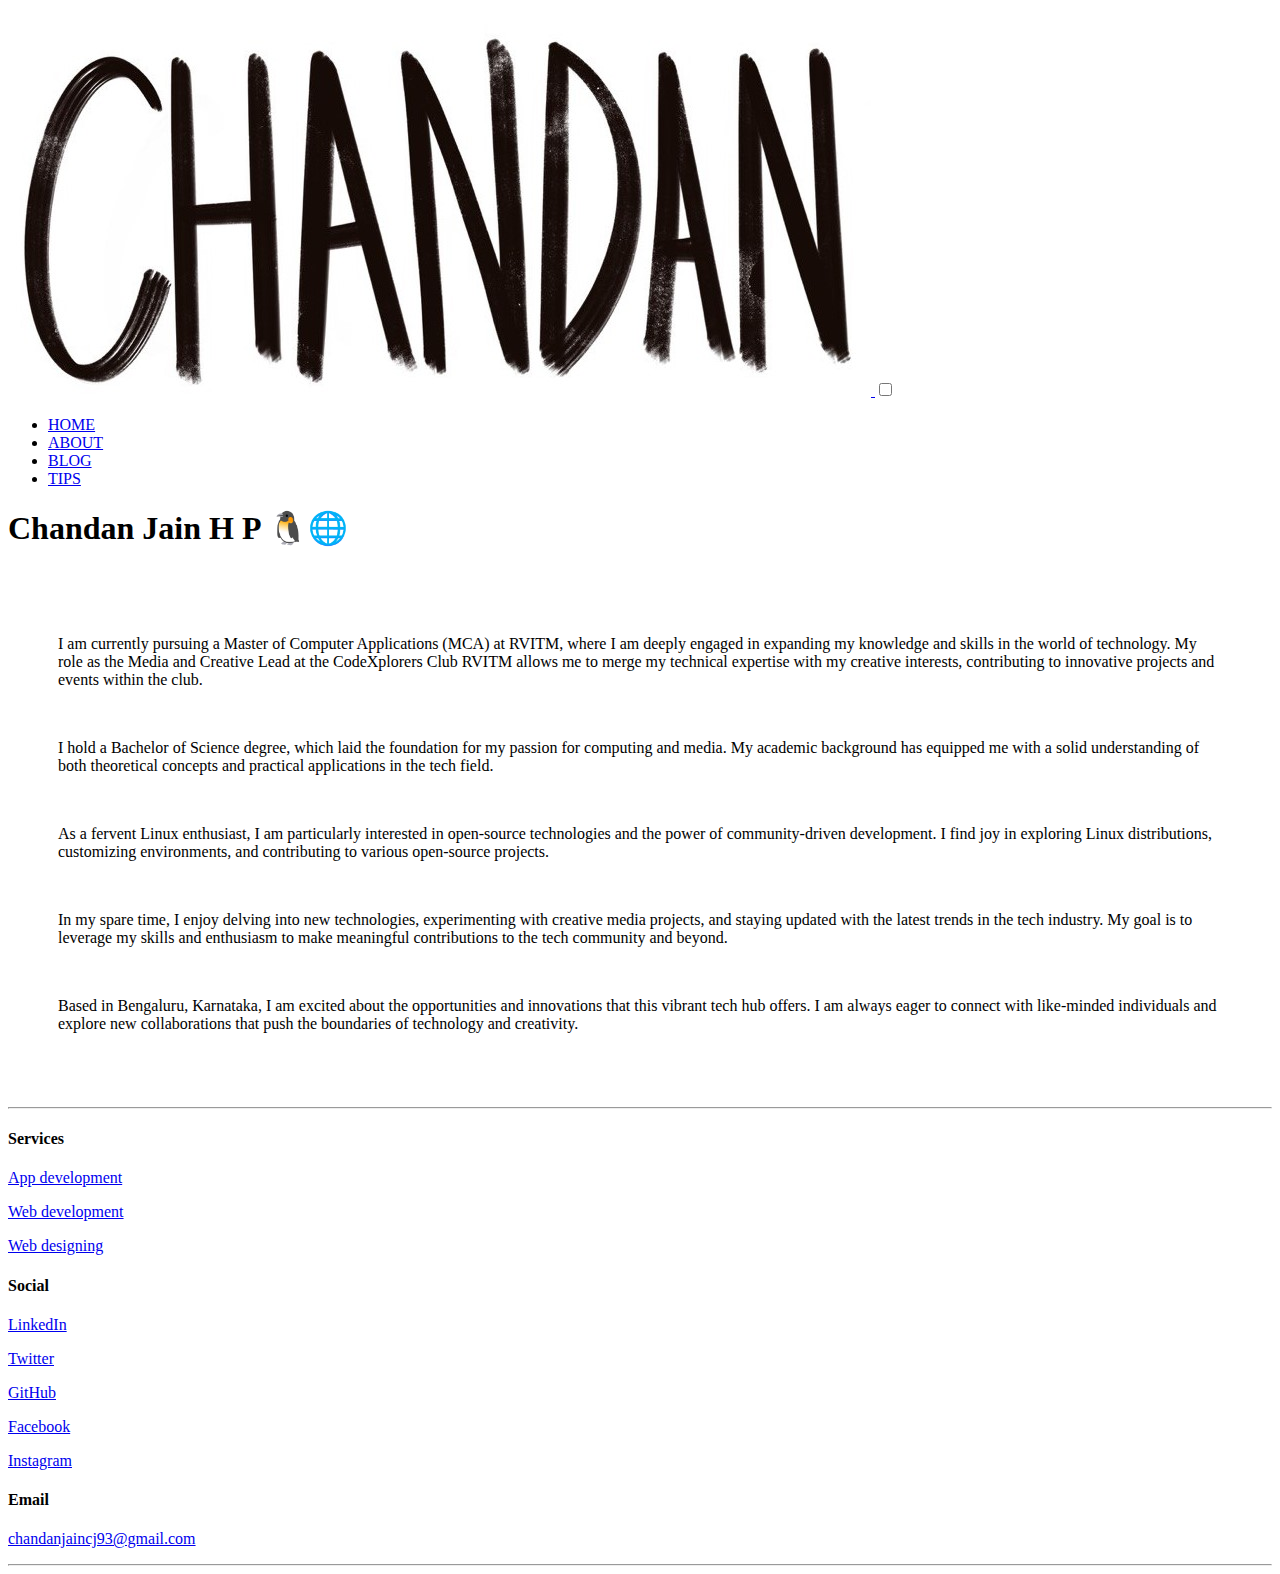
==== about.html @ f886eb3a "update the webpage with the new files" ====
<!DOCTYPE html>
<html lang="en">
<head>
    <meta charset="UTF-8">
    <meta name="viewport" content="width=device-width, initial-scale=1.0">
    <title>About</title>
    <link rel="stylesheet" href="header.css">
    <script src="javaScripty.js"></script>

    <style>
        .bio {
            padding: 50px ;
            
        }
    </style>

</head>
<body>
    <header class="header">
        <div class="header-container">
            <a class="logo" href="home.html">
                <img src="logo.jpg" alt="Company Logo">
            </a>
            <input class="menu-btn" type="checkbox" id="menu-btn">
            <label class="menu-icon" for="menu-btn">
                <span class="navicon"></span>
            </label>
            <ul class="navbar">
                <li class="navbarli"><a href="home.html">HOME</a></li>
                <li class="navbarli"><a href="about.html">ABOUT</a></li>
                <li class="navbarli"><a href="blog.html">BLOG</a></li>
                <li class="navbarli"><a href="tips.html">TIPS</a></li>
            </ul>
        </div>
    </header>

    <main class="divcontainer">
        <h1>Chandan Jain H P 🐧🌐</h1>
        <section class="bio">
           <p>I am currently pursuing a Master of Computer Applications (MCA) at RVITM, where I am deeply engaged in expanding my knowledge and skills in the world of technology. My role as the Media and Creative Lead at the CodeXplorers Club RVITM allows me to merge my technical expertise with my creative interests, contributing to innovative projects and events within the club.</p>
           <br>
           <p>I hold a Bachelor of Science degree, which laid the foundation for my passion for computing and media. My academic background has equipped me with a solid understanding of both theoretical concepts and practical applications in the tech field.</p>
           <br>
            <p>As a fervent Linux enthusiast, I am particularly interested in open-source technologies and the power of community-driven development. I find joy in exploring Linux distributions, customizing environments, and contributing to various open-source projects.</p>
            <br>
            <p>In my spare time, I enjoy delving into new technologies, experimenting with creative media projects, and staying updated with the latest trends in the tech industry. My goal is to leverage my skills and enthusiasm to make meaningful contributions to the tech community and beyond.</p>
            <br>
            <p>Based in Bengaluru, Karnataka, I am excited about the opportunities and innovations that this vibrant tech hub offers. I am always eager to connect with like-minded individuals and explore new collaborations that push the boundaries of technology and creativity.</p>
        
        </section>
    </main>

    <footer class="footer">
        <hr>
        <div class="footer-container">
            <div class="services">
                <h4>Services</h4>
                <p><a href="#">App development</a></p>
                <p><a href="#">Web development</a></p>
                <p><a href="#">Web designing</a></p>
            </div>
            <div class="social-media">
                <h4>Social</h4>
                <p><a href="https://www.linkedin.com/in/chandanjainhp" target="_blank">LinkedIn</a></p>
                <p><a href="https://twitter.com/chandanjainhp" target="_blank">Twitter</a></p>
                <p><a href="https://github.com/chandanjainhp" target="_blank">GitHub</a></p>
                <p><a href="https://www.facebook.com/chandanjaincj" target="_blank">Facebook</a></p>
                <p><a href="https://www.instagram.com/chandanjainhp" target="_blank">Instagram</a></p>
            </div>
            <div class="details">
                <h4>Email</h4>
                <p><a href="mailto:chandanjaincj93@gmail.com">chandanjaincj93@gmail.com</a></p>
            </div>
        </div>
        <hr>
    </footer>

   
</body>
</html>
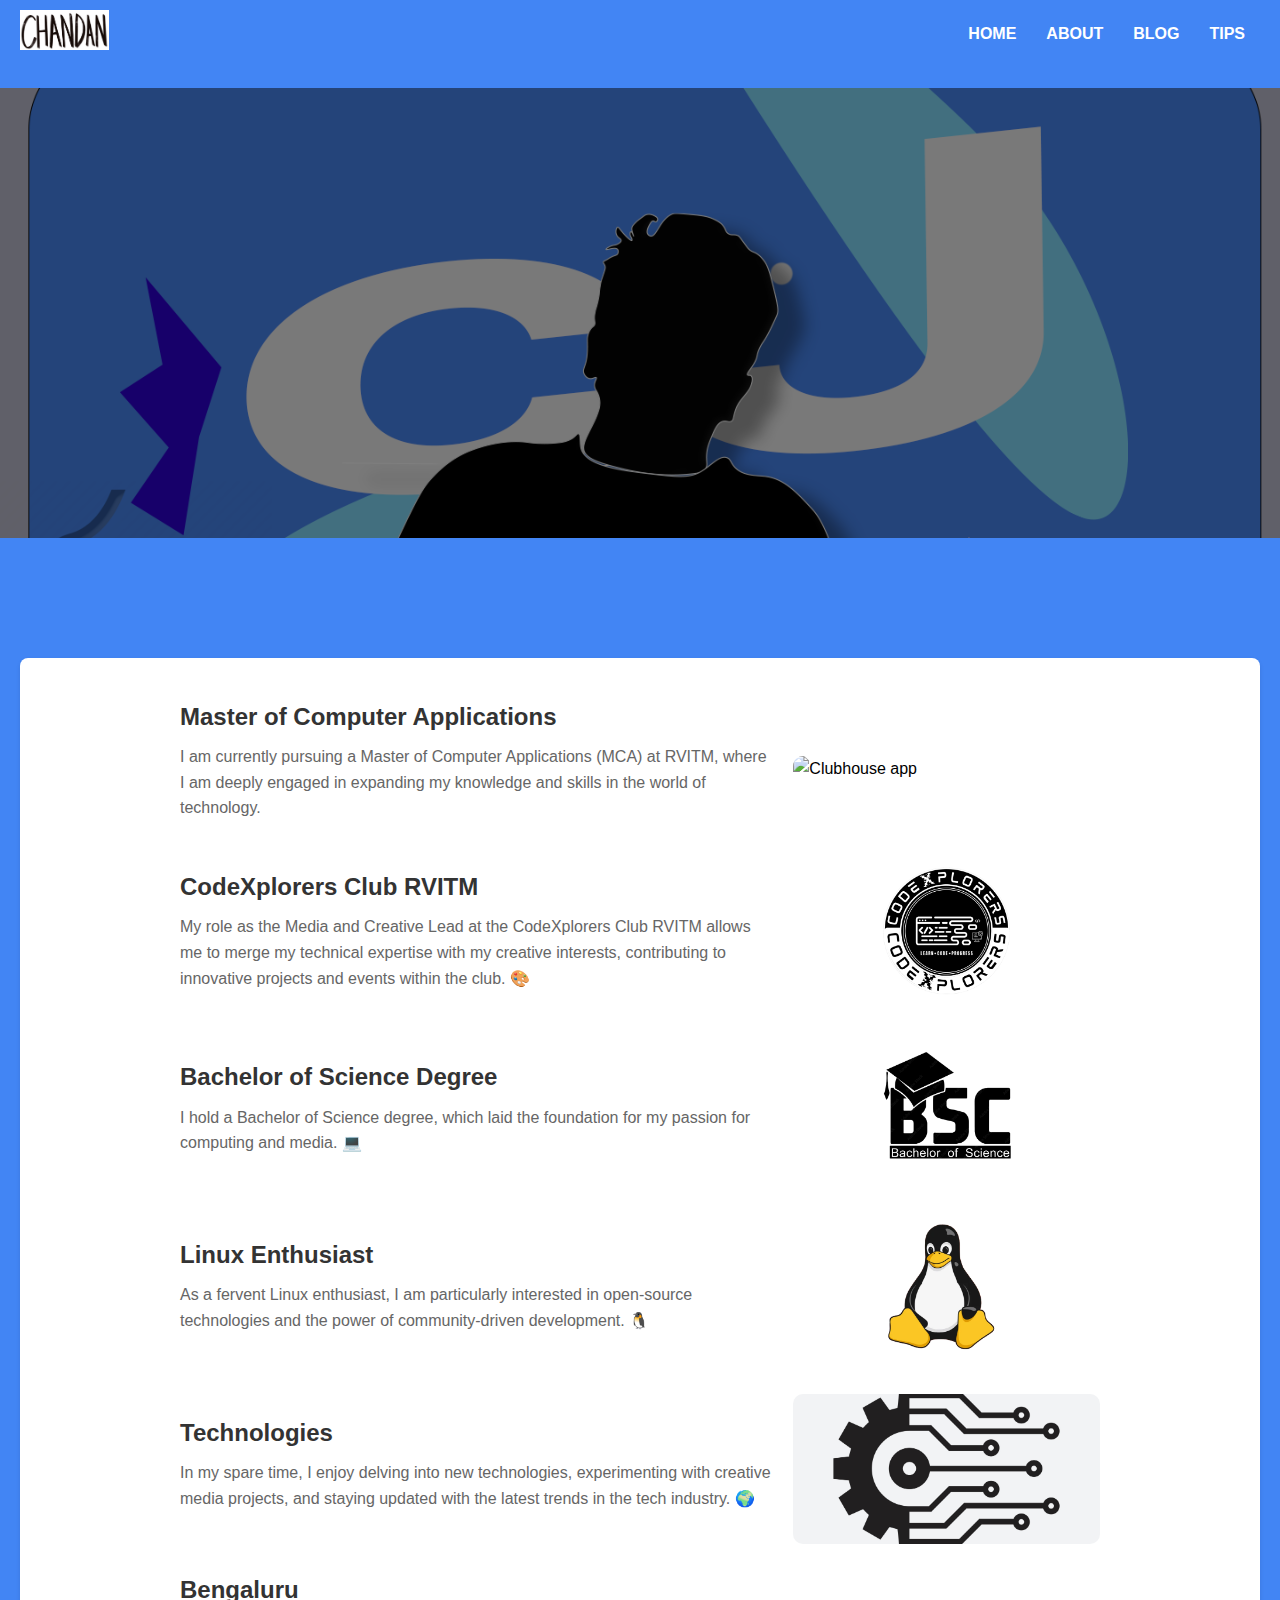
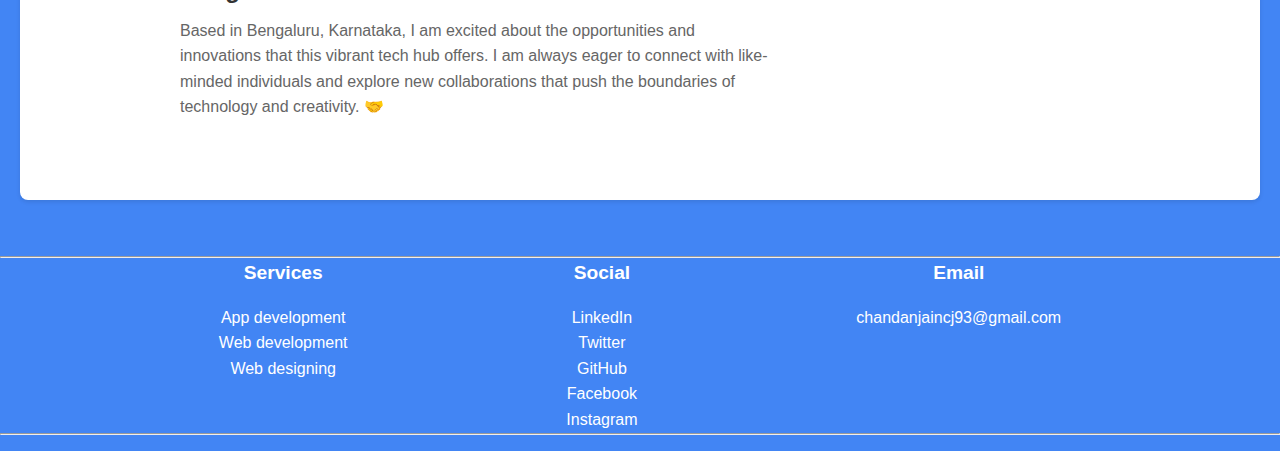
==== commit a7b12f11: "complete the website" ====
--- a/about.html
+++ b/about.html
@@ -3,52 +3,171 @@
 <head>
     <meta charset="UTF-8">
     <meta name="viewport" content="width=device-width, initial-scale=1.0">
-    <title>About</title>
-    <link rel="stylesheet" href="header.css">
-    <script src="javaScripty.js"></script>
+    <title>Home - Chandan Jain H P 🐧🌐</title>
+    <link rel="stylesheet" href="styles.css">
+    <link rel="stylesheet" href="index.css">
+    <script src="script.js" defer></script>
+    <link rel="stylesheet" href="https://cdnjs.cloudflare.com/ajax/libs/font-awesome/6.0.0-beta3/css/all.min.css">
+</head>
 
-    <style>
-        .bio {
-            padding: 50px ;
-            
-        }
-    </style>
-
-</head>
 <body>
-    <header class="header">
+    <header class="header"></header>
         <div class="header-container">
-            <a class="logo" href="home.html">
+            <a class="logo" href="index.html">
                 <img src="logo.jpg" alt="Company Logo">
             </a>
-            <input class="menu-btn" type="checkbox" id="menu-btn">
+
             <label class="menu-icon" for="menu-btn">
                 <span class="navicon"></span>
             </label>
             <ul class="navbar">
-                <li class="navbarli"><a href="home.html">HOME</a></li>
+                <li class="navbarli"><a href="index.html">HOME</a></li>
                 <li class="navbarli"><a href="about.html">ABOUT</a></li>
                 <li class="navbarli"><a href="blog.html">BLOG</a></li>
                 <li class="navbarli"><a href="tips.html">TIPS</a></li>
             </ul>
         </div>
     </header>
+   
+    <style>
+        body {
+            font-family: Arial, sans-serif;
+            margin: 0;
+            padding: 0;
+        }
 
-    <main class="divcontainer">
-        <h1>Chandan Jain H P 🐧🌐</h1>
-        <section class="bio">
-           <p>I am currently pursuing a Master of Computer Applications (MCA) at RVITM, where I am deeply engaged in expanding my knowledge and skills in the world of technology. My role as the Media and Creative Lead at the CodeXplorers Club RVITM allows me to merge my technical expertise with my creative interests, contributing to innovative projects and events within the club.</p>
-           <br>
-           <p>I hold a Bachelor of Science degree, which laid the foundation for my passion for computing and media. My academic background has equipped me with a solid understanding of both theoretical concepts and practical applications in the tech field.</p>
-           <br>
-            <p>As a fervent Linux enthusiast, I am particularly interested in open-source technologies and the power of community-driven development. I find joy in exploring Linux distributions, customizing environments, and contributing to various open-source projects.</p>
-            <br>
-            <p>In my spare time, I enjoy delving into new technologies, experimenting with creative media projects, and staying updated with the latest trends in the tech industry. My goal is to leverage my skills and enthusiasm to make meaningful contributions to the tech community and beyond.</p>
-            <br>
-            <p>Based in Bengaluru, Karnataka, I am excited about the opportunities and innovations that this vibrant tech hub offers. I am always eager to connect with like-minded individuals and explore new collaborations that push the boundaries of technology and creativity.</p>
-        
-        </section>
-    </main>
+        .hero-section {
+            text-align: center;
+            margin: 20px 0;
+        }
+
+        .container {
+            width: 80%;
+            margin: auto;
+            padding: 20px;
+        }
+
+        .row {
+            display: flex;
+            align-items: center;
+            margin-bottom: 20px;
+        }
+
+        .text-section {
+            flex: 0 0 66.67%; /* 8 out of 12 columns */
+            padding-right: 20px;
+        }
+
+        .image-section {
+            flex: 0 0 33.33%; /* 4 out of 12 columns */
+        }
+
+        .section-title {
+            font-size: 1.5rem;
+            margin-bottom: 0.5rem;
+        }
+
+        .section-description {
+            font-size: 1rem;
+        }
+
+        .section-image {
+            max-height: 150px; /* Reduce the image size */
+            width: 100%; /* Responsive size */
+            object-fit: cover; /* Maintain aspect ratio */
+        }
+    </style>
+    <div class="hero-section">
+      <h1><span>Welcome</span> <span>to</span> <span>My</span> <span>Portfolio</span></h1>
+  </div>
+  
+ 
+<body>
+
+
+<main class="divcontainer">
+    <section class="bio">
+        <div class="container">
+            <div class="row">
+                <div class="text-section">
+                    <h2 class="section-title">Master of Computer Applications</h2>
+                    <p class="section-description">
+                        I am currently pursuing a Master of Computer Applications (MCA) at RVITM, where I am deeply engaged in expanding my knowledge and skills in the world of technology.
+                    </p>
+                </div>
+                <div class="image-section">
+                    <img class="section-image" src="https://www.galaxyeduworld.com/storage/blogs/mca-blog-2.jpg" alt="Clubhouse app">
+                </div>
+            </div>
+
+            <div class="row">
+                <div class="text-section">
+                    <h2 class="section-title">CodeXplorers Club RVITM</h2>
+                    <p class="section-description">
+                        My role as the Media and Creative Lead at the CodeXplorers Club RVITM allows me to merge my technical expertise with my creative interests, contributing to innovative projects and events within the club. 🎨
+                    </p>
+                </div>
+                <div class="image-section">
+                    <img class="section-image" src="Clubland.png" width="100%" height="50px" alt="Clubhouse app">
+                </div>
+            </div>
+
+            <div class="row">
+                <div class="text-section">
+                    <h2 class="section-title">Bachelor of Science Degree</h2>
+                    <p class="section-description">
+                        I hold a Bachelor of Science degree, which laid the foundation for my passion for computing and media. 💻
+                    </p>
+                </div>
+                <div class="image-section">
+                    <img class="section-image" src="BSE.png" alt="BSE app">
+                </div>
+            </div>
+
+            <div class="row">
+                <div class="text-section">
+                    <h2 class="section-title">Linux Enthusiast</h2>
+                    <p class="section-description">
+                        As a fervent Linux enthusiast, I am particularly interested in open-source technologies and the power of community-driven development. 🐧
+                    </p>
+                </div>
+                <div class="image-section">
+                    <img class="section-image" src="linux.png" alt="linux">
+                </div>
+            </div>
+
+            <div class="row">
+                <div class="text-section">
+                    <h2 class="section-title">Technologies</h2>
+                    <p class="section-description">
+                        In my spare time, I enjoy delving into new technologies, experimenting with creative media projects, and staying updated with the latest trends in the tech industry. 🌍
+                    </p>
+                </div>
+                <div class="image-section">
+                    <img class="section-image" src="tech.jpg" alt="Airbnb app">
+                </div>
+            </div>
+
+            <div class="row">
+                <div class="text-section">
+                    <h2 class="section-title">Bengaluru</h2>
+                    <p class="section-description">
+                        Based in Bengaluru, Karnataka, I am excited about the opportunities and innovations that this vibrant tech hub offers. I am always eager to connect with like-minded individuals and explore new collaborations that push the boundaries of technology and creativity. 🤝
+                    </p>
+                </div>
+                <!-- <div class="image-section">
+                    <img class="section-image" src=".png" alt="Airbnb app">
+                </div> -->
+            </div>
+        </div>             
+    </section>
+</main>
+
+</body>
+</html>
+
+
+       
 
     <footer class="footer">
         <hr>
@@ -74,7 +193,5 @@
         </div>
         <hr>
     </footer>
-
-   
 </body>
 </html>
--- a/styles.css
+++ b/styles.css
@@ -0,0 +1,396 @@
+* {
+    margin: 0;
+    padding: 0;
+    box-sizing: border-box;
+}
+
+body {
+    font-family: 'Arial', sans-serif;
+    line-height: 1.6;
+    background-color:  #4285f4;
+    color: #000000;
+}
+
+.header {
+    background-color:  #4285f4;
+    color: white;
+    box-shadow: 1px 1px 4px rgba(170, 208, 255, 0.2);
+    position: fixed;
+    width: 100%;
+    top: 0;
+    z-index: 50;
+}
+  
+.header-container {
+    display: flex;
+    align-items: center;
+    justify-content: space-between;
+    padding: 10px 20px;
+}
+
+.logo img {
+    height: 40px;
+}
+
+.navbar {
+    list-style: none;
+    display: flex;
+}
+
+.navbarli {
+    margin: 0 15px;
+}
+
+.navbarli a {
+    text-decoration: none;
+    color: white;
+    font-weight: 600;
+}
+
+.navbarli a:hover {
+    text-decoration: underline;
+}
+
+.divcontainer {
+    padding: 100px 20px 20px;
+}
+
+.grid-container {
+    display: grid;
+    /* grid-template-columns: repeat(12, 1fr); */
+    grid-template-columns: minmax(200px, 1fr) 2fr minmax(200px, 1fr);
+    gap: 20px;
+  }
+  
+  .grid-item {
+    grid-column: span 12;
+  }
+  
+  /* Responsive breakpoints */
+  @media (min-width: 768px) {
+    .grid-item-md-6 {
+      grid-column: span 6;
+      
+    }
+    
+    .grid-item-md-4 {
+      grid-column: span 4;
+    }
+    
+    .grid-item-md-3 {
+      grid-column: span 3;
+    }
+  }
+  
+  @media (min-width: 1024px) {
+    .grid-item-lg-4 {
+      grid-column: span 4;
+    }
+    
+    .grid-item-lg-3 {
+      grid-column: span 3;
+    }
+    
+    .grid-item-lg-2 {
+      grid-column: span 2;
+    }
+  }
+.bio, .blog-posts, .tips {
+    background-color: white;
+    padding: 20px;
+    border-radius: 8px;
+    box-shadow: 0 2px 4px rgba(0, 0, 0, 0.1);
+    margin-bottom: 20px;
+}
+
+.footer {
+    background-color: #4285F4;
+    color: white;
+    padding: 1rem 0;
+    text-align: center;
+}
+
+.footer-container {
+    display: flex;
+    justify-content: space-evenly;
+    flex-wrap: wrap;
+}
+
+.footer a {
+    text-decoration: none;
+    color: white;
+}
+
+.footer a:hover {
+    text-decoration: underline;
+}
+
+.footer h4 {
+    margin-bottom: 1rem;
+    font-size: 1.2rem;
+}
+
+/* Responsive Design */
+@media (max-width: 767px) {
+    .navbar {
+        display: none;
+        flex-direction: column;
+        width: 100%;
+        position: absolute;
+        top: 60px;
+        left: 0;
+        background-color: #4285F4;
+    }
+
+    .navbarli {
+        width: 100%;
+    }
+
+    .menu-btn:checked ~ .navbar {
+        display: flex;
+    }
+
+    .menu-icon {
+        display: inline-block;
+        padding: 15px;
+    }
+
+    .navicon {
+        background: #fff;
+        display: block;
+        height: 2px;
+        position: relative;
+        transition: background 0.2s ease-out;
+        width: 18px;
+    }
+
+    .navicon:before,
+    .navicon:after {
+        background: #fff;
+        content: '';
+        display: block;
+        height: 100%;
+        position: absolute;
+        width: 100%;
+        transition: all 0.2s ease-out;
+    }
+
+    .navicon:before {
+        top: 5px;
+    }
+
+    .navicon:after {
+        top: -5px;
+    }
+
+    .menu-btn:checked ~ .menu-icon .navicon {
+        background: transparent;
+    }
+
+    .menu-btn:checked ~ .menu-icon .navicon:before {
+        transform: rotate(-45deg);
+    }
+
+    .menu-btn:checked ~ .menu-icon .navicon:after {
+        transform: rotate(45deg);
+    }
+}
+
+@media (min-width: 768px) {
+    .menu-icon {
+        display: none;
+    }
+
+    .navbar {
+        display: flex;
+    }
+}
+
+
+.card {
+    box-shadow: 0 4px 8px 0 rgba(0,0,0,0.2);
+    transition: 0.3s;
+    width: 40%;
+  }
+  
+  .card:hover {
+    box-shadow: 0 8px 16px 0 rgba(0,0,0,0.2);
+  }
+
+  .hero-section {
+    background-image: url('cj.png');
+    background-size: cover;
+    background-position: center;
+    background-repeat: no-repeat;
+    height: 50vh; /* This makes the section 50% of the viewport height */
+    display: flex;
+    align-items: center;
+    justify-content: center;
+    text-align: center;
+    color: white; /* Adjust text color to contrast with your image */
+}
+
+.hero-section h1 {
+    font-size: 3rem;
+    text-shadow: 2px 2px 4px rgba(0,0,0,0.5); /* This adds a shadow to make text more readable */
+}
+
+.hero-section {
+    position: relative;
+    /* ... other styles ... */
+}
+
+.hero-section::before {
+    content: "";
+    position: absolute;
+    top: 0;
+    left: 0;
+    right: 0;
+    bottom: 0;
+    background-color: rgba(0, 0, 0, 0.5); /* Adjust opacity as needed */
+}
+
+.hero-section h1 {
+    position: relative;
+    z-index: 1;
+
+}
+
+@keyframes fadeInUp {
+  from {
+    opacity: 0;
+    transform: translateY(20px);
+  }
+  to {
+    opacity: 1;
+    transform: translateY(0);
+  }
+}
+
+.hero-section h1 span {
+  display: inline-block;
+  opacity: 0;
+  animation: fadeInUp 0.5s ease forwards;
+}
+
+.hero-section h1 span:nth-child(1) { animation-delay: 0.8s; }
+.hero-section h1 span:nth-child(2) { animation-delay: 0.9s; }
+.hero-section h1 span:nth-child(3) { animation-delay: 0.10s; }
+.hero-section h1 span:nth-child(4) { animation-delay: 0.11s; }
+
+  
+  .case-study-grid {
+    display: grid;
+    grid-template-columns: 1fr 1fr; /* Two equal columns */
+    gap: 20px; /* Space between columns */
+    padding: 20px;
+    align-items: center; /* Aligns content vertically */
+  }
+  
+  .text-section {
+    padding-right: 20px;
+  }
+  
+  .text-section h2 {
+    font-size: 5rem;
+    margin-bottom: 10px;
+  }
+  
+  .text-section p {
+    font-size: 1.1rem;
+    margin-bottom: 20px;
+  }
+  
+  .view-case-study {
+    padding: 10px 20px;
+    background-color: #cdd1b0; /* Button background color */
+    color: #000;
+    text-decoration: none;
+    border-radius: 20px;
+  }
+  
+  .image-section img {
+    width: 100%;
+    border-radius: 10px; /* Add a small border-radius for the image */
+  }
+  
+  /* For smaller screens (mobile) */
+  @media (max-width: 768px) {
+    .case-study-grid {
+      grid-template-columns: 1fr; /* Make it one column */
+    }
+  
+    .text-section, .image-section {
+      padding: 0;
+    }
+  
+    .image-section img {
+      margin-top: 20px;
+    }
+  }
+  /* Styling the main grid container */
+.custom-container {
+    display: grid;
+    grid-template-columns: repeat(2, 1fr); /* Two columns */
+    gap: 2rem; /* Spacing between items */
+    padding: 2rem;
+    max-width: 1200px; /* Adjust based on your layout */
+    margin: 0 auto; /* Center the grid in its parent container */
+  }
+  
+  /* Styling individual grid items */
+  .grid-item {
+    padding: 1rem;
+  }
+  
+  /* Styling text sections */
+  .text-section .section-title {
+    font-size: 1.5rem;
+    margin-bottom: 0.5rem;
+    color: #333; /* Adjust according to your color scheme */
+  }
+  
+  .text-section .section-description {
+    font-size: 1rem;
+    color: #666;
+  }
+  
+  /* Styling image sections */
+  .image-section .section-image {
+    max-width: 100%;
+    height: auto;
+    border-radius: 10px; /* Rounded corners */
+  }
+  
+  /* Responsive adjustments for smaller screens */
+  @media (max-width: 768px) {
+    .custom-container {
+      grid-template-columns: 1fr; /* Stack the items vertically on small screens */
+    }
+  
+    .grid-item {
+      padding: 1rem 0; /* Adjust padding for mobile */
+    }
+  }
+  .skill {
+    margin: 15px 0;
+}
+
+.skill span {
+    display: inline-block;
+    margin-bottom: 5px;
+}
+
+.skill-bar {
+    height: 20px;
+    background-color: #4caf50;
+    border-radius: 4px;
+}
+
+.stats {
+    display: flex;
+    justify-content: space-around;
+    margin-top: 20px;
+    padding-top: 20px;
+    border-top: 1px solid #ddd;
+}